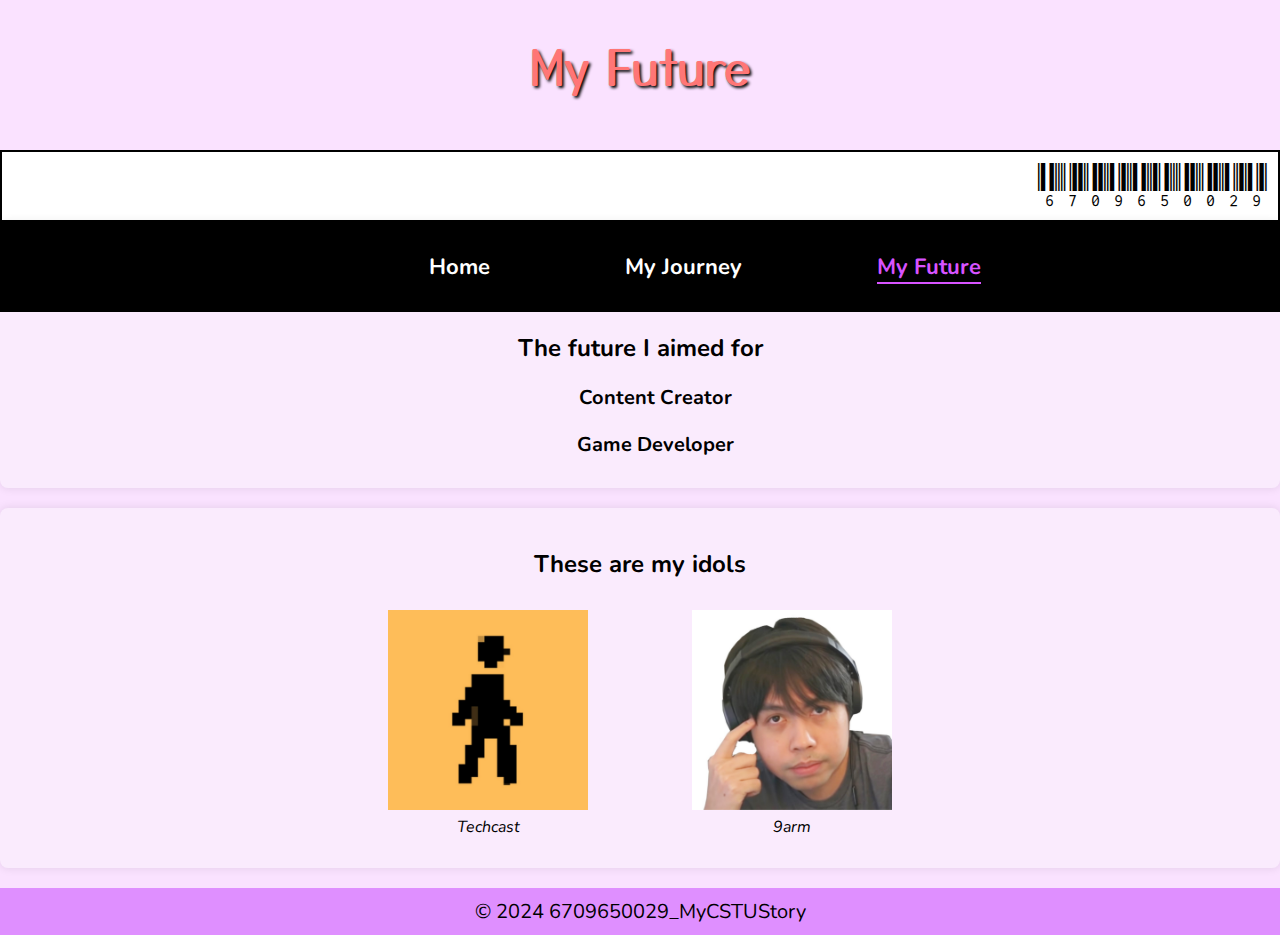
==== myfuture.html @ e4e3e095 "add assignment 2 to assignment 3" ====
<!DOCTYPE html>
<html lang="en">
<head>
    <meta charset="UTF-8">
    <meta name="viewport" content="width=device-width, initial-scale=1.0">
    <link rel="icon" type="image/png" href="resources/webicon.png">
    <title>My Future</title>
    <link rel="stylesheet" href="mystyle.css">
    <link rel="stylesheet"href="https://cdnjs.cloudflare.com/ajax/libs/animate.css/4.1.1/animate.min.css">
</head>
<body>
    <div class="animate__animated animate__rubberBand">
        <div class="head">
            <header class="intropage">My Future</header>
        </div>
    </div>
    <h1><span id="TUid">6709650029</span></h1>
    <nav>
        <ul>
            <li><a href="index.html">Home</a></li>
            <li><a href="myjourney.html">My Journey</a></li>
            <li><a href="myfuture.html" class="active">My Future</a></li>
        </ul>
    </nav>
    <section class="info-future">
        <h2>The future I aimed for</h2>
        <p><strong>Content Creator</strong></p>
        <p><strong>Game Developer</strong></p>
    </section>
    <section class="info-future">
        <h2>These are my idols</h2>
        <div class="Idols">
            <a href="https://www.youtube.com/@Techcast" target="_blank">
            <img src="resources/techcast.jpg" width="200" alt="Techcast" title="Techcast">
            </a>
            <div class="idols">
                <dfn>Techcast</dfn>
             </div>
        </div>
        <div class="Idols">
            <a href="https://www.youtube.com/@9arm." target="_blank">
            <img src="resources/9arm.jpg" width="200" alt="9arm" title="9arm">
            </a>
            <div class="idols">
                <dfn>9arm</dfn>
             </div>
        </div>
    </section>
    <footer>
        <p>&copy; 2024 6709650029_MyCSTUStory</p>
    </footer>
</body>
</html>
---- mystyle.css ----
@import url('https://fonts.googleapis.com/css2?family=Yusei+Magic&display=swap');
@import url('https://fonts.googleapis.com/css2?family=Nunito:ital,wght@0,200..1000;1,200..1000&display=swap');
@import url('https://fonts.googleapis.com/css2?family=Libre+Barcode+39+Text&display=swap');
*{
    margin: 0px;
    padding: 0px;
}
body {
    background-color: rgb(250, 226, 255);
    font-family:"Nunito";
    margin: 0%;
}
h1{
    margin-top: 20px;
    font-size: 28px;
    display: flex;
    justify-content: end;
    align-items: center;
    background-color: rgb(255, 255, 255);
    border: 2px solid;
    font-weight: normal;
}
h2{
    margin: 20px;
}
h3{
    margin: 20px 50px;
    display: inline-block;
    text-align: center;
}
#TUid{
    display: block;
    font-family: "Libre Barcode 39 Text";
    font-size: 48px;
    margin: 10px;
}
.head{
    text-align: center;
    background-color: rgb(250, 226, 255);
    padding: 30px;
}
header.intropage{
    display: inline;
    font-family: "Yusei Magic";
    font-size: 48px;
    color:rgb(255, 118, 118);
    text-shadow: 2px 2px 3px black;
}
h1.story{
    display: inline;
    font-family: "Yusei Magic";
    font-size: 48px;
    color:rgb(255, 123, 35);
    text-shadow: 2px 2px 3px black;
}
nav {
    margin-bottom: 20px;
    display: inline;
    background-color: black;
    padding: 15px;
    text-align: center;
    float: left;
    width: 100%;
    height: 20%;
    position: sticky;
    top: 0px;
}
nav ul {
    list-style: none;
    margin: 0;
    padding: 0;
}
nav ul li {
    display: inline-block;
    margin: 15px;
    padding-left: 100px;
}
nav ul li a {
    text-decoration: none;
    color: #fff;
    font-size: 1.1em;
    transition: color 0.3s ease;
    border-bottom: 2px solid transparent;
}
nav ul li a:hover {
    color: #d753ff;
    border-bottom: 2px #d753ff solid;
}
nav ul li a.active {
    color: #d753ff;
    border-bottom: 2px #d753ff solid;
}
th.info{
    text-align: left;
    vertical-align: top;
    font-size: 24px;
    padding-left: 20px;
}
th.intro{
    text-align: center;
    padding: 0%;
}
video{
    width: 100%;
}

.name, .age, .date, .blood{
    color: rgb(255, 29, 116);
    text-shadow: -1px 1px 2px black;
    font-size: 30px;
}
table{
    background-image: url('resources/cute.jpg');
    background-repeat: no-repeat;
    background-size: cover;
}
hr{
    border-style: double;
    margin-top: 0;
    margin-bottom: 20px ;
}
.contact{
    color: rgb(255, 131, 94);
    text-shadow: -1px 1px 2px black;
    font-size: 30px;
}
a{
    text-decoration: none;
    color: black;
}
a:hover{
    color: blueviolet;
    font-size: 26px;
}
img:hover{
    border: #d753ff 2px solid;
}
.profile{
    margin-left: 20px;
    border: 2px solid black;
    border-radius: 10px;
    box-shadow: -1px 2px 3px black;
    float: left;
    margin-right: 20px;
}

ul{
    overflow: hidden;
    font-weight: 700;
    font-size: 20px;
}
i{
    font-weight: 500;
}
.study{
    vertical-align: middle;
    margin-left: 20px ;
}
table.HobFav{
    text-align: center;
    font-size: 24px;
    font-weight: bold;
    padding: 0%;
    margin: 30px 0px;
}
td{
    padding: 0%;
    margin: 0%;
}
th.HobFav{
    font-size: 40px;
    text-shadow: 2px 2px 3px rgb(255, 59, 196);
}

p{
    margin-top: 20px;
    margin-bottom: 10px;
    margin-left: 30px ;
    font-size: 20px;
    padding: 0%;
}
p.story:first-letter {
    font-size: 200%;
}
.pic{
    display: inline-block;
    border: 1px solid pink;
    margin: 5px;
}
.pic .description{
    text-align: center;
    padding: 5px;
}
.pic:hover{
    border: 1px solid black;
}
.Locked, .Idols{
    margin: 10px 50px;
    display: inline-block;
}
.locked, .idols{
    text-align: center;
}
.info-future{
    text-align: center;
    background-color: rgb(250, 235, 253);
    border-radius: 8px;
    box-shadow: 0 0 10px rgba(0, 0, 0, 0.1);
    margin-bottom: 20px;
    padding: 20px;
}
.info-section {
    background-color: rgb(250, 235, 253);
    border-radius: 8px;
    box-shadow: 0 0 10px rgba(0, 0, 0, 0.1);
    margin-bottom: 20px;
    padding: 20px;
}
fieldset{
    margin: 0px 30px;
}
h4.picofstory{
    margin: 20px;
    text-align: center;
}
footer {
    background-color: #df8fff;
    padding: 10px;
    text-align: center;
    clear: both;
}
footer p {
    margin: 0;
}
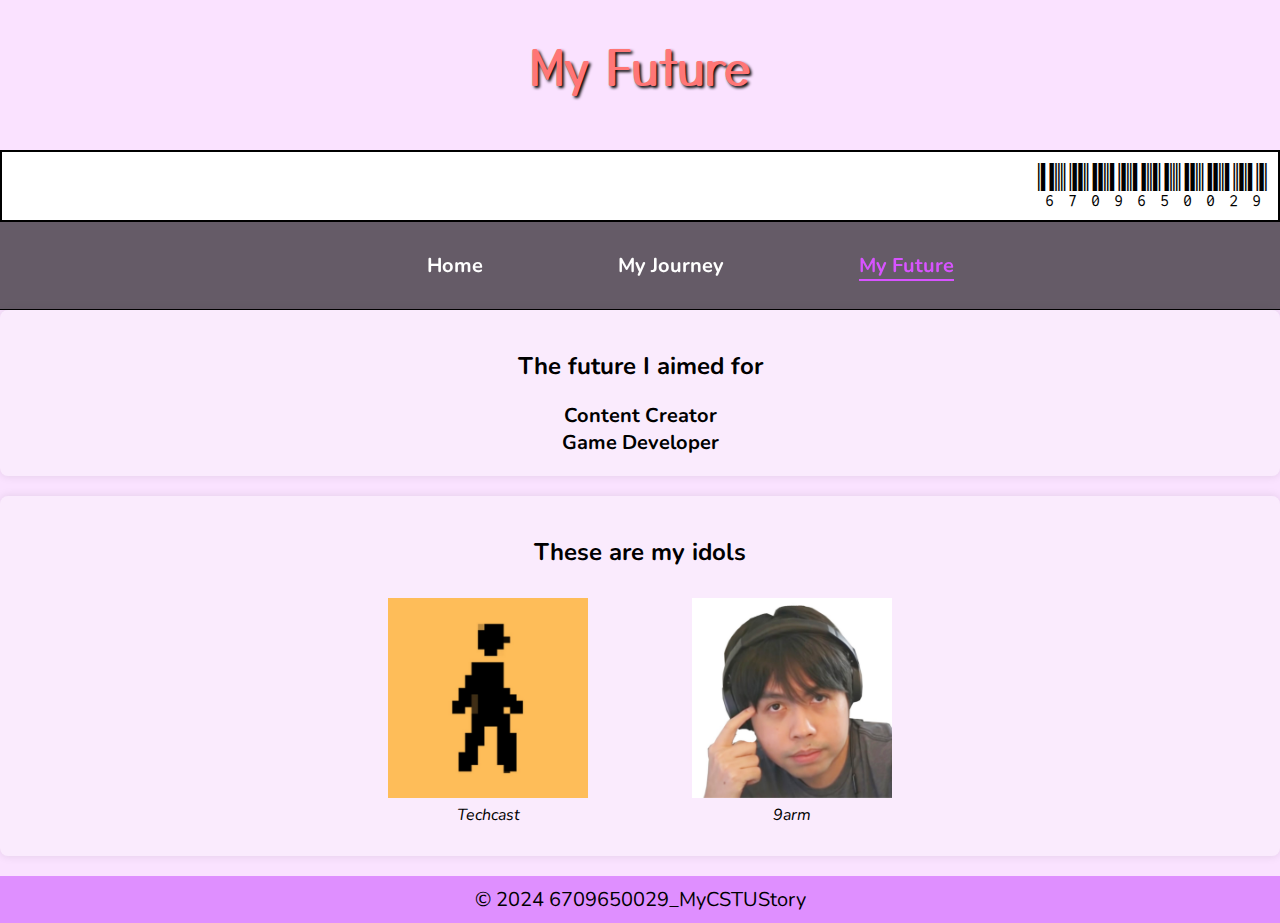
==== commit 634996b9: "Ready for do responsive web" ====
--- a/myfuture.html
+++ b/myfuture.html
@@ -9,11 +9,13 @@
     <link rel="stylesheet"href="https://cdnjs.cloudflare.com/ajax/libs/animate.css/4.1.1/animate.min.css">
 </head>
 <body>
-    <div class="animate__animated animate__rubberBand">
-        <div class="head">
-            <header class="intropage">My Future</header>
+    <header>
+        <div class="animate__animated animate__rubberBand">
+            <div class="head">
+                <div class="intropage" >My Future</div>
+            </div>
         </div>
-    </div>
+    </header>
     <h1><span id="TUid">6709650029</span></h1>
     <nav>
         <ul>
--- a/mystyle.css
+++ b/mystyle.css
@@ -4,6 +4,7 @@
 *{
     margin: 0px;
     padding: 0px;
+    box-sizing: border-box;
 }
 body {
     background-color: rgb(250, 226, 255);
@@ -11,7 +12,6 @@
     margin: 0%;
 }
 h1{
-    margin-top: 20px;
     font-size: 28px;
     display: flex;
     justify-content: end;
@@ -20,32 +20,6 @@
     border: 2px solid;
     font-weight: normal;
 }
-h2{
-    margin: 20px;
-}
-h3{
-    margin: 20px 50px;
-    display: inline-block;
-    text-align: center;
-}
-#TUid{
-    display: block;
-    font-family: "Libre Barcode 39 Text";
-    font-size: 48px;
-    margin: 10px;
-}
-.head{
-    text-align: center;
-    background-color: rgb(250, 226, 255);
-    padding: 30px;
-}
-header.intropage{
-    display: inline;
-    font-family: "Yusei Magic";
-    font-size: 48px;
-    color:rgb(255, 118, 118);
-    text-shadow: 2px 2px 3px black;
-}
 h1.story{
     display: inline;
     font-family: "Yusei Magic";
@@ -53,17 +27,33 @@
     color:rgb(255, 123, 35);
     text-shadow: 2px 2px 3px black;
 }
+h2{
+    margin: 20px;
+}
+h3{
+    margin: 20px 50px;
+    display: inline-block;
+    text-align: center;
+}
+h4.picofstory{
+    margin: 20px;
+    text-align: center;
+}
+p{
+    font-size: 20px;
+    padding: 0%;
+}
 nav {
-    margin-bottom: 20px;
-    display: inline;
-    background-color: black;
+    display: grid;
+    background-color: hsla(0, 0%, 0%, 0.598);
     padding: 15px;
     text-align: center;
-    float: left;
     width: 100%;
     height: 20%;
     position: sticky;
     top: 0px;
+    border-bottom: black solid 1px;
+    backdrop-filter: blur(5px);
 }
 nav ul {
     list-style: none;
@@ -77,10 +67,10 @@
 }
 nav ul li a {
     text-decoration: none;
-    color: #fff;
-    font-size: 1.1em;
+    color: #ffffff;
     transition: color 0.3s ease;
     border-bottom: 2px solid transparent;
+    transition: font-size 0.3s ease;
 }
 nav ul li a:hover {
     color: #d753ff;
@@ -90,50 +80,114 @@
     color: #d753ff;
     border-bottom: 2px #d753ff solid;
 }
-th.info{
-    text-align: left;
-    vertical-align: top;
-    font-size: 24px;
-    padding-left: 20px;
-}
-th.intro{
-    text-align: center;
-    padding: 0%;
-}
-video{
-    width: 100%;
-}
-
-.name, .age, .date, .blood{
+#TUid{
+    display: block;
+    font-family: "Libre Barcode 39 Text";
+    font-size: 48px;
+    margin: 10px;
+}
+.head{
+    text-align: center;
+    background-color: rgb(250, 226, 255);
+    padding: 30px;
+    margin-bottom: 20px;
+}
+.intropage{
+    display: inline;
+    font-family: "Yusei Magic";
+    font-size: 48px;
+    color:rgb(255, 118, 118);
+    text-shadow: 2px 2px 3px black;
+}
+
+.flexwrapper{
+    display: grid;
+    grid-template-columns: auto auto;
+    text-align: start;
+}
+.container1{
+    display: inline-block;
+}
+.sec1{
+    display: grid;
+    grid-template-columns: auto;
+    padding: 10px;
+    margin: 10px;
+    border: #000000 solid 1px;
+    background-color: rgb(250, 235, 253);
+    border-radius: 20px;
+    box-shadow: 0 4px 2px rgba(0, 0, 0, 0.336);
+}
+.name, .age, .date, .blood, .contact{
     color: rgb(255, 29, 116);
     text-shadow: -1px 1px 2px black;
     font-size: 30px;
 }
-table{
-    background-image: url('resources/cute.jpg');
-    background-repeat: no-repeat;
-    background-size: cover;
-}
-hr{
-    border-style: double;
-    margin-top: 0;
-    margin-bottom: 20px ;
-}
-.contact{
-    color: rgb(255, 131, 94);
-    text-shadow: -1px 1px 2px black;
-    font-size: 30px;
-}
+.logo{
+    vertical-align: baseline;
+}
+.des{
+    text-align: center;
+}
+.Opic{
+    border-radius: 20px;
+}
+.vdocontainer{
+    display: flex;
+    justify-content: center;
+}
+video{
+    width: 75%;
+    min-width: 360px;
+    max-width: 1080px;
+    background-color: rgb(250, 235, 253);
+    border-radius: 20px;
+    box-shadow: 0 4px 2px rgba(0, 0, 0, 0.336);
+}
+
+.container2{
+    display: flex;
+}
+.sec2{
+    display: grid;
+    grid-template-columns: 250px 250px;
+    justify-items: center;
+    padding: 10px;
+    margin: 10px;
+    border: #000000 solid 1px;
+    background-color: rgb(250, 235, 253);
+    border-radius: 20px;
+    box-shadow: 0 4px 2px rgba(0, 0, 0, 0.336);
+    gap: 10px;
+}
+.mypro{
+    display: grid;
+    grid-template-columns: auto auto;
+    align-items: center;
+    align-content: center;
+    background-color: rgb(250, 235, 253);
+    border-radius: 20px;
+    padding: 10px;
+    margin: 10px;
+    gap: 10px;
+}
+
+
+
 a{
     text-decoration: none;
     color: black;
+    transition: font-size 0.3s ease;
 }
 a:hover{
     color: blueviolet;
-    font-size: 26px;
+    font-size: 22px;
+}
+img{
+    transition: transform 0.3s ease;
 }
 img:hover{
-    border: #d753ff 2px solid;
+    transform: scale(1.1);
 }
 .profile{
     margin-left: 20px;
@@ -156,31 +210,13 @@
     vertical-align: middle;
     margin-left: 20px ;
 }
-table.HobFav{
-    text-align: center;
-    font-size: 24px;
-    font-weight: bold;
-    padding: 0%;
-    margin: 30px 0px;
-}
-td{
-    padding: 0%;
-    margin: 0%;
-}
-th.HobFav{
-    font-size: 40px;
-    text-shadow: 2px 2px 3px rgb(255, 59, 196);
-}
-
-p{
-    margin-top: 20px;
-    margin-bottom: 10px;
-    margin-left: 30px ;
-    font-size: 20px;
-    padding: 0%;
-}
+
 p.story:first-letter {
     font-size: 200%;
+}
+p.story{
+    padding: 10px;
+    margin: 0 20px 0 20px;
 }
 .pic{
     display: inline-block;
@@ -219,10 +255,6 @@
 fieldset{
     margin: 0px 30px;
 }
-h4.picofstory{
-    margin: 20px;
-    text-align: center;
-}
 footer {
     background-color: #df8fff;
     padding: 10px;
